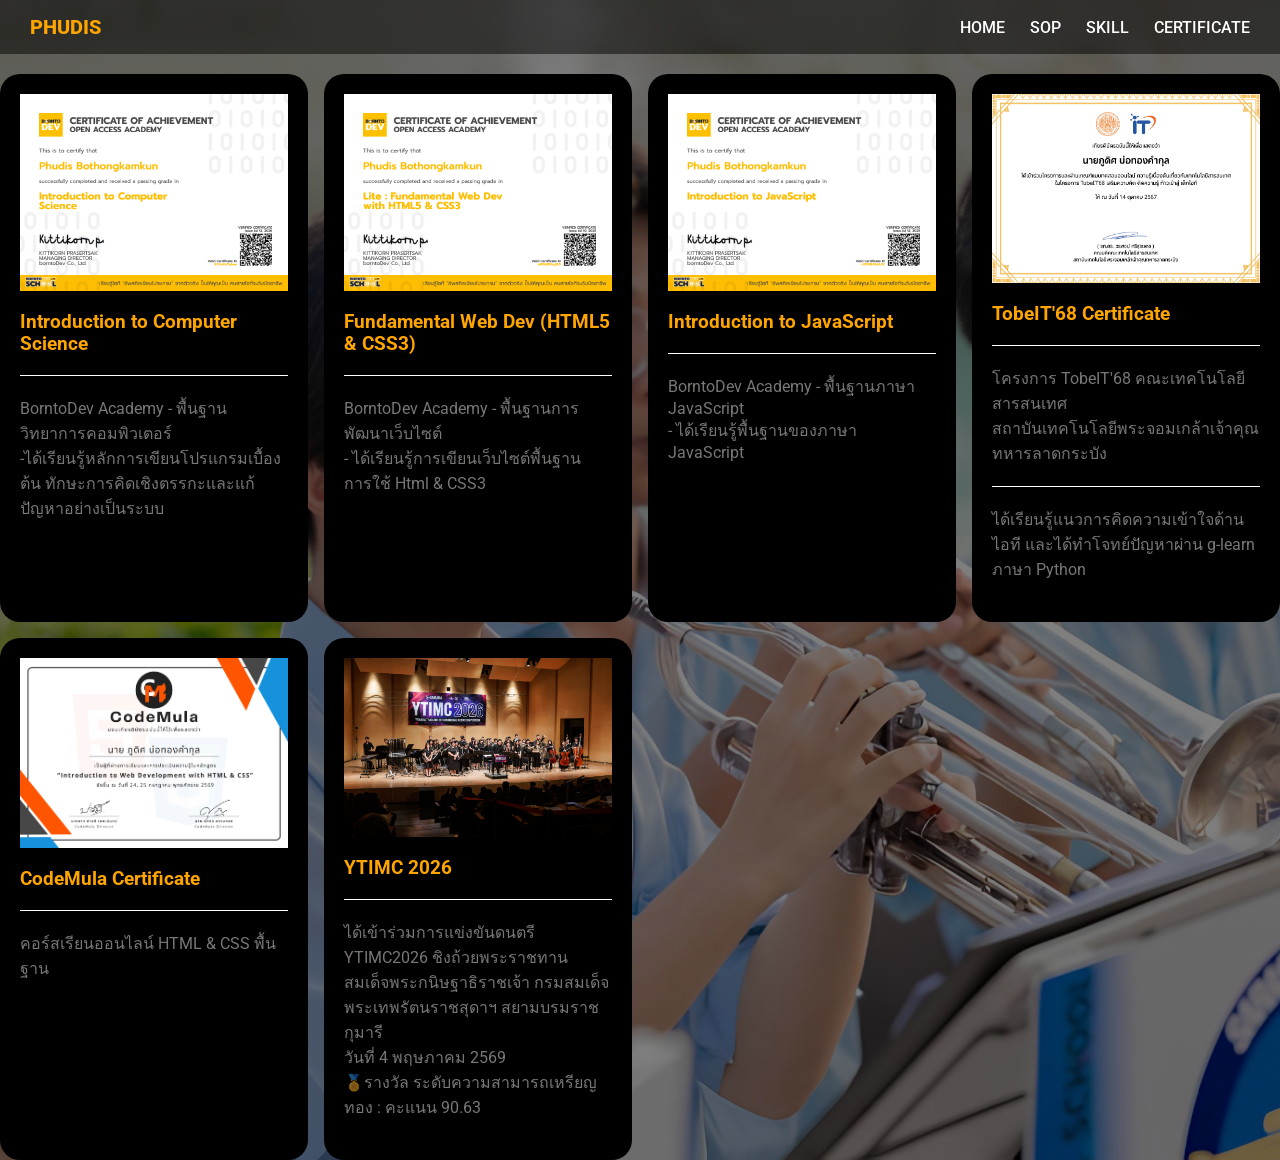
==== certificate.html @ c1fca40e "Add files via upload" ====
<!DOCTYPE html>
<html lang="en">
<head>
    <meta charset="UTF-8">
    <meta name="viewport" content="width=device-width, initial-scale=1.0">
    <link rel="stylesheet" href="style.css">
    <link rel="preconnect" href="https://fonts.googleapis.com">
    <link rel="preconnect" href="https://fonts.gstatic.com" crossorigin>
    <link href="https://fonts.googleapis.com/css2?family=Kanit:ital,wght@0,100;0,200;0,300;0,400;0,500;0,600;0,700;0,800;0,900;1,100;1,200;1,300;1,400;1,500;1,600;1,700;1,800;1,900&family=Noto+Sans:ital,wght@0,100..900;1,100..900&family=Roboto:ital,wght@0,100..900;1,100..900&display=swap" rel="stylesheet">
    <title>Portfolio V2</title>
</head>


<body>
    <nav class="navbar">
        <div class="name">PHUDIS</div>
        <ul class="navlink">
            <li><a href="index.html">HOME</a></li>
            <li><a href="sop.html">SOP</a></li>
            <li><a href="skill.html">SKILL</a></li>
            <li><a href="certificate.html">CERTIFICATE</a></li>
        </ul>
    </nav>
    

    <div class="boxcer">

        <figure class="cerimg">
            <img src="cer/borntodev-academy_Introduction to Computer Science_certificate.png" alt="cer">
            <h3>Introduction to Computer Science</h3>
            <p>BorntoDev Academy - พื้นฐานวิทยาการคอมพิวเตอร์
                <br>
                -ได้เรียนรู้หลักการเขียนโปรแกรมเบื้องต้น ทักษะการคิดเชิงตรรกะและแก้ปัญหาอย่างเป็นระบบ
            </p>
        </figure>

        
        <figure class="cerimg">
            <img src="cer/Fundamental Web Dev with HTML5 & CSS3_certificate.png" alt="cer">
            <h3>Fundamental Web Dev (HTML5 & CSS3)</h3>
            <p>BorntoDev Academy - พื้นฐานการพัฒนาเว็บไซต์
                <br>
                - ได้เรียนรู้การเขียนเว็บไซต์พื้นฐาน การใช้ Html & CSS3
            </p>
        </figure>


        <figure class="cerimg">
            <img src="cer/Introduction to JavaScript_certificate.png" alt="cer">
            <h3>Introduction to JavaScript</h3>
            <p>BorntoDev Academy - พื้นฐานภาษา JavaScript
                <br>
                - ได้เรียนรู้พื้นฐานของภาษา JavaScript 
            </p>
        </figure>


        <figure class="cerimg">
            <img src="cer/tobeit68-online-certificate.jpg" alt="cer">
            <h3>TobeIT'68 Certificate</h3>
            <p>โครงการ TobeIT'68 คณะเทคโนโลยีสารสนเทศ<br>สถาบันเทคโนโลยีพระจอมเกล้าเจ้าคุณทหารลาดกระบัง</p>
            <p>ได้เรียนรู้แนวการคิดความเข้าใจด้านไอที และได้ทำโจทย์ปัญหาผ่าน g-learn ภาษา Python</p>
        </figure>


        <figure class="cerimg">
            <img src="cer/Codemula.png" alt="cer">
            <h3>CodeMula Certificate</h3>
            <p>คอร์สเรียนออนไลน์ HTML & CSS พื้นฐาน</p>
        </figure>


        <figure class="cerimg">
            <img src="img/YTIMC.jpg" alt="cer">
            <h3>YTIMC 2026</h3>
            <p>ได้เข้าร่วมการแข่งขันดนตรี YTIMC2026 ชิงถ้วยพระราชทาน สมเด็จพระกนิษฐาธิราชเจ้า กรมสมเด็จพระเทพรัตนราชสุดาฯ สยามบรมราชกุมารี <br>วันที่ 4 พฤษภาคม 2569
                <br>🏅รางวัล ระดับความสามารถเหรียญทอง : คะแนน 90.63</p>
        </figure>

        


    </div>















</body>


</html>
---- style.css ----
*{
    margin: 0;
    padding: 0;
}

body{
    font-family:  "Roboto", sans-serif;
    background-image: linear-gradient(rgba(0,0,0,0.5), rgba(0,0,0,0.5)), url(img/profile.jpg);
    background-repeat: no-repeat;
    background-size: cover;
    background-position: center;
    min-height: 100vh;
    color: white;
}   

.navbar{
    display: flex;
    justify-content: space-between;
    align-items: center;
    background-color: rgba(0,0,0,0.5);
    color: white;
    padding: 15px 30px;
    font-weight: 500;
}

.navlink{
    list-style: none;
    display: flex;
    gap: 25px;
    margin: 0;
    padding: 0;

}
.navlink a{
    color: white;
    text-decoration: none;

}

.navlink a:hover{
    color: orange;
    text-decoration: underline;
}

.name{
    font-weight: 800;
    font-size: 20px;
    color: orange;
}



.main {
    text-align: center;
    margin-top: 30px;
    display: flex;
    flex-direction: column; /* จัดองค์ประกอบเรียงลงมาเป็นแนวตั้ง */
    justify-content: center; /* จัดให้อยู่ตรงกลางแนวดิ่ง */
    align-items: center;    /* จัดให้อยู่ตรงกลางแนวนอน */
}



.detail {
    display: inline-block;
    margin-top: 50px;
    font-size: 26px;

}

.btn button{
    font-size:20px;
    font-weight: 600;
    margin-top: 20px;
    margin-left: 20px;
    padding: 20px;
    border-radius: 20px;
    background-color: rgba(0,0,0,0.5);
    border-style: none;
    color: white;
    transition: 0.5s ease;

}

.btn button:hover{
    cursor: pointer;
    color: black;
    background-color: rgba(242, 235, 235, 0.5);
}

.aboutme{
    margin: 30px;
    border: 1px solid white;
    padding: 30px;
    border-radius: 20px;
    font-size: 20px;
}

.contact{
    border: 1px solid white;
    border-radius: 20px;
    padding: 20px;
}

.contact img{
    width: 80px;
    margin: 20px;
    
}

.contact h3{
    margin: 20px;
}

/*Skill*/

.mainskill{
    text-align: center;
    margin: 30px;
}

.skillimg{
    display: flex;
    text-align: center;
    align-items: center;
    justify-content: center;
    border: 1px solid white;
    border-radius: 20px;
}

.boxskill {
    display: flex;
    justify-content: center; /* จัดตำแหน่งกล่องให้อยู่ตรงกลางแนวนอน */
    align-items: center;
   ;       /* เว้นระยะห่างและจัดกลาง */
}
.skillimg img{
    width: 80px;
    margin: 10px;
}

/*certificate*/
.boxcer{
    display: grid;
    grid-template-columns: repeat(4, 1fr);
    gap: 16px;
    margin-top: 20px;
}

.cerimg{
    background-color: black;
    padding: 20px;
    border-radius: 20px;
}

.cerimg h3{
    color: orange;
    margin: 20px 0 10px 0 ;
    padding-bottom: 10px;
}

.cerimg p{
    border-top: 1px solid white;
    padding-top: 20px;
    padding-bottom: 20px;
    color: rgba(242, 235, 235, 0.5);
}

.cerimg img{
    width: 100%;
    display: block;
}


/*SOP*/
.mainsop{
    display: flex;
    flex-direction: column; /* จัดองค์ประกอบเรียงลงมาเป็นแนวตั้ง */
    justify-content: center; /* จัดให้อยู่ตรงกลางแนวดิ่ง */
    align-items: center; 
    text-align: center;
    margin-top: 30px;
    
}

.detailsop{
    display: inline-block;
    border: 1px solid white;
    width: 500px;
    padding: 20px;
    margin-top: 20px;
    border-radius: 20px;
    font-weight: 500;
    letter-spacing: 0.5px;
    background-color:rgba(0, 0, 0, 0.503);
    
}

@media (max-width: 600px){
    .boxcer{
        grid-template-columns: repeat(3, 1fr);
    }
}

@media (max-width: 400px){
    .boxcer{
        grid-template-columns: repeat(2, 1fr);
    }
}
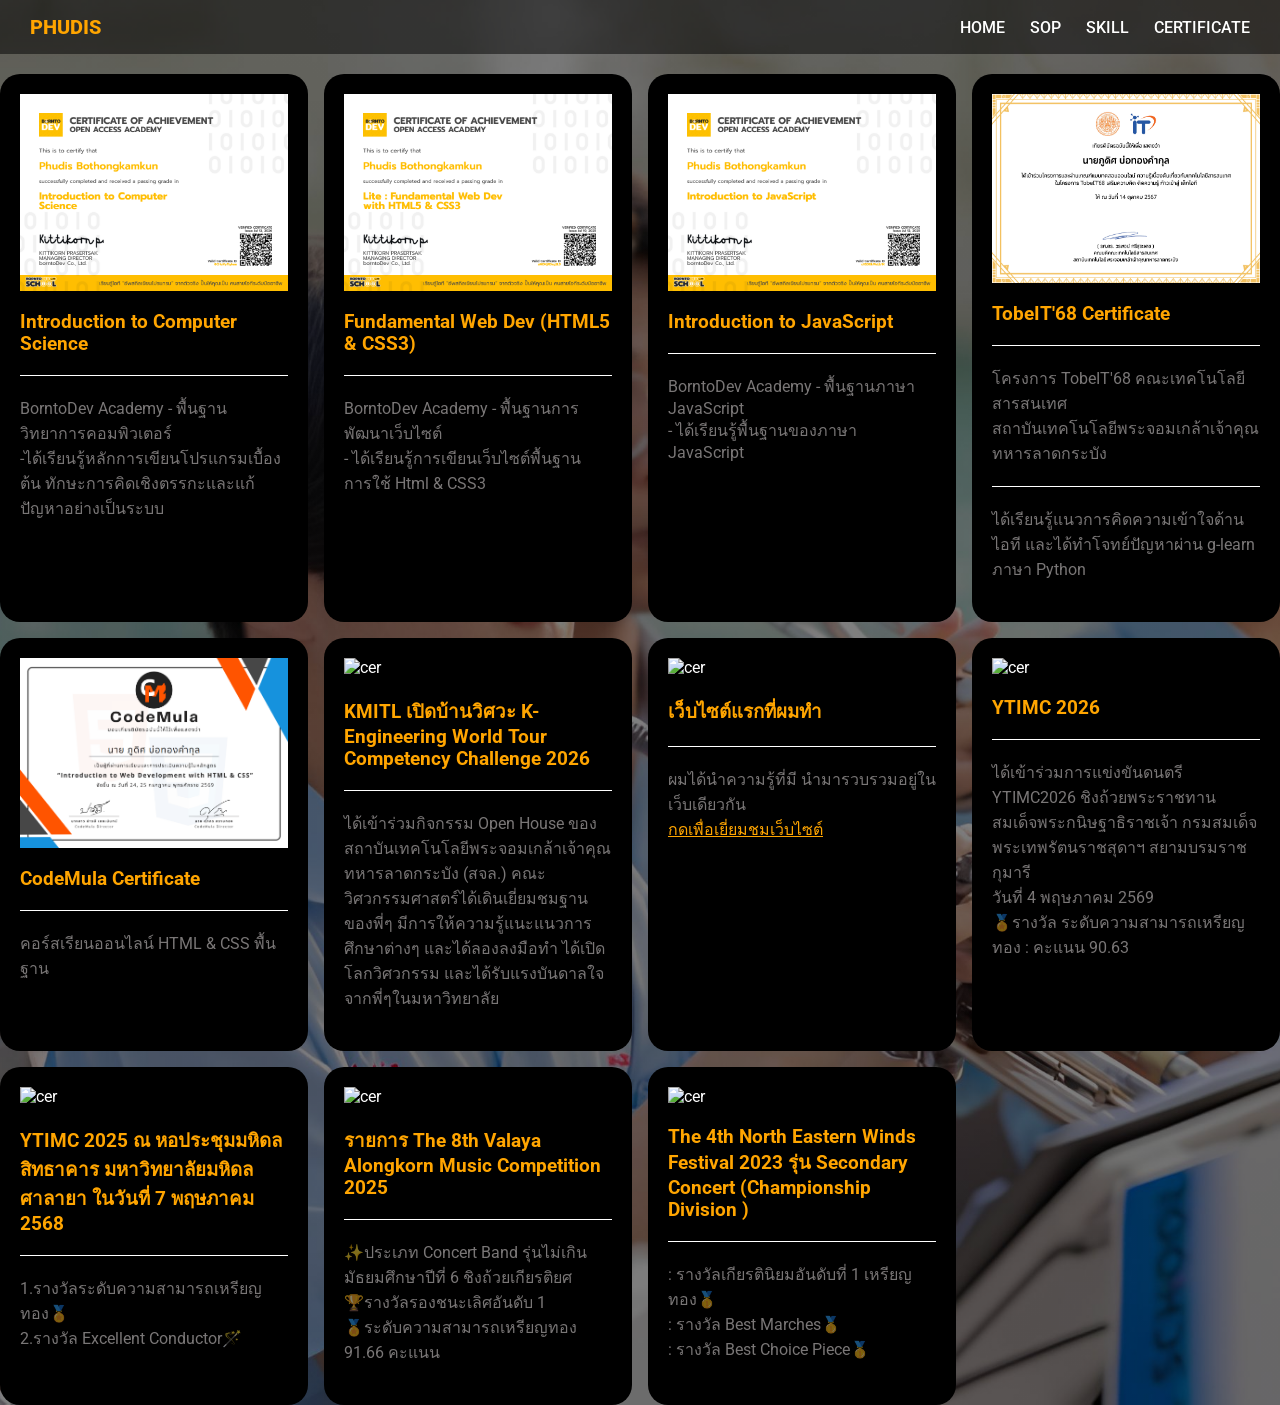
==== commit c4d0c785: "Update certificate.html with additional content" ====
--- a/certificate.html
+++ b/certificate.html
@@ -71,13 +71,50 @@
 
 
         <figure class="cerimg">
-            <img src="img/YTIMC.jpg" alt="cer">
+            <img src="img/KMITL.jpg" alt="cer">
+            <h3>KMITL เปิดบ้านวิศวะ K-Engineering World Tour Competency Challenge 2026</h3>
+            <p>ได้เข้าร่วมกิจกรรม Open House ของสถาบันเทคโนโลยีพระจอมเกล้าเจ้าคุณทหารลาดกระบัง (สจล.) คณะวิศวกรรมศาสตร์ได้เดินเยี่ยมชมฐานของพี่ๆ มีการให้ความรู้แนะแนวการศึกษาต่างๆ และได้ลองลงมือทำ ได้เปิดโลกวิศวกรรม และได้รับแรงบันดาลใจจากพี่ๆในมหาวิทยาลัย</p>
+        </figure>
+
+        <figure class="cerimg">
+            <img src="img/web1.png" alt="cer">
+            <h3>เว็บไซต์แรกที่ผมทำ</h3>
+            <p>ผมได้นำความรู้ที่มี นำมารวบรวมอยู่ในเว็บเดียวกัน<br> 
+                <a href="https://pureportfolioo.vercel.app/" style="color: orange;" target="_blank">กดเพื่อเยี่ยมชมเว็บไซต์</a>
+            </p>
+        </figure>
+        
+
+        <figure class="cerimg">
+            <img src="img/YTIMC2026.jpg" alt="cer">
             <h3>YTIMC 2026</h3>
             <p>ได้เข้าร่วมการแข่งขันดนตรี YTIMC2026 ชิงถ้วยพระราชทาน สมเด็จพระกนิษฐาธิราชเจ้า กรมสมเด็จพระเทพรัตนราชสุดาฯ สยามบรมราชกุมารี <br>วันที่ 4 พฤษภาคม 2569
                 <br>🏅รางวัล ระดับความสามารถเหรียญทอง : คะแนน 90.63</p>
         </figure>
 
+        <figure class="cerimg">
+            <img src="img/YTIMC2025.jpg" alt="cer">
+            <h3>YTIMC 2025 ณ หอประชุมมหิดลสิทธาคาร มหาวิทยาลัยมหิดล ศาลายา ในวันที่ 7 พฤษภาคม 2568 </h3>
+            <p>1.รางวัลระดับความสามารถเหรียญทอง🏅
+                <br>2.รางวัล Excellent Conductor🪄</p>
+        </figure>
+
+        <figure class="cerimg">
+            <img src="img/Vamc2025.jpg" alt="cer">
+            <h3>รายการ The 8th Valaya Alongkorn Music Competition 2025 </h3>
+            <p>✨ประเภท Concert Band รุ่นไม่เกินมัธยมศึกษาปีที่ 6 ชิงถ้วยเกียรติยศ 
+            <br>🏆รางวัลรองชนะเลิศอันดับ 1 
+            <br>🏅ระดับความสามารถเหรียญทอง 91.66 คะแนน</p>
+        </figure>
         
+        <figure class="cerimg">
+            <img src="img/โคราช 2023.jpg" alt="cer">
+            <h3>The 4th North Eastern Winds Festival 2023 รุ่น Secondary Concert (Championship Division )</h3>
+            <p>: รางวัลเกียรตินิยมอันดับที่ 1 เหรียญทอง🥇
+                <br>: รางวัล Best Marches🥇
+                <br>: รางวัล Best Choice Piece🥇</p>
+        </figure>
+
 
 
     </div>
@@ -99,4 +136,4 @@
 </body>
 
 
-</html>+</html>
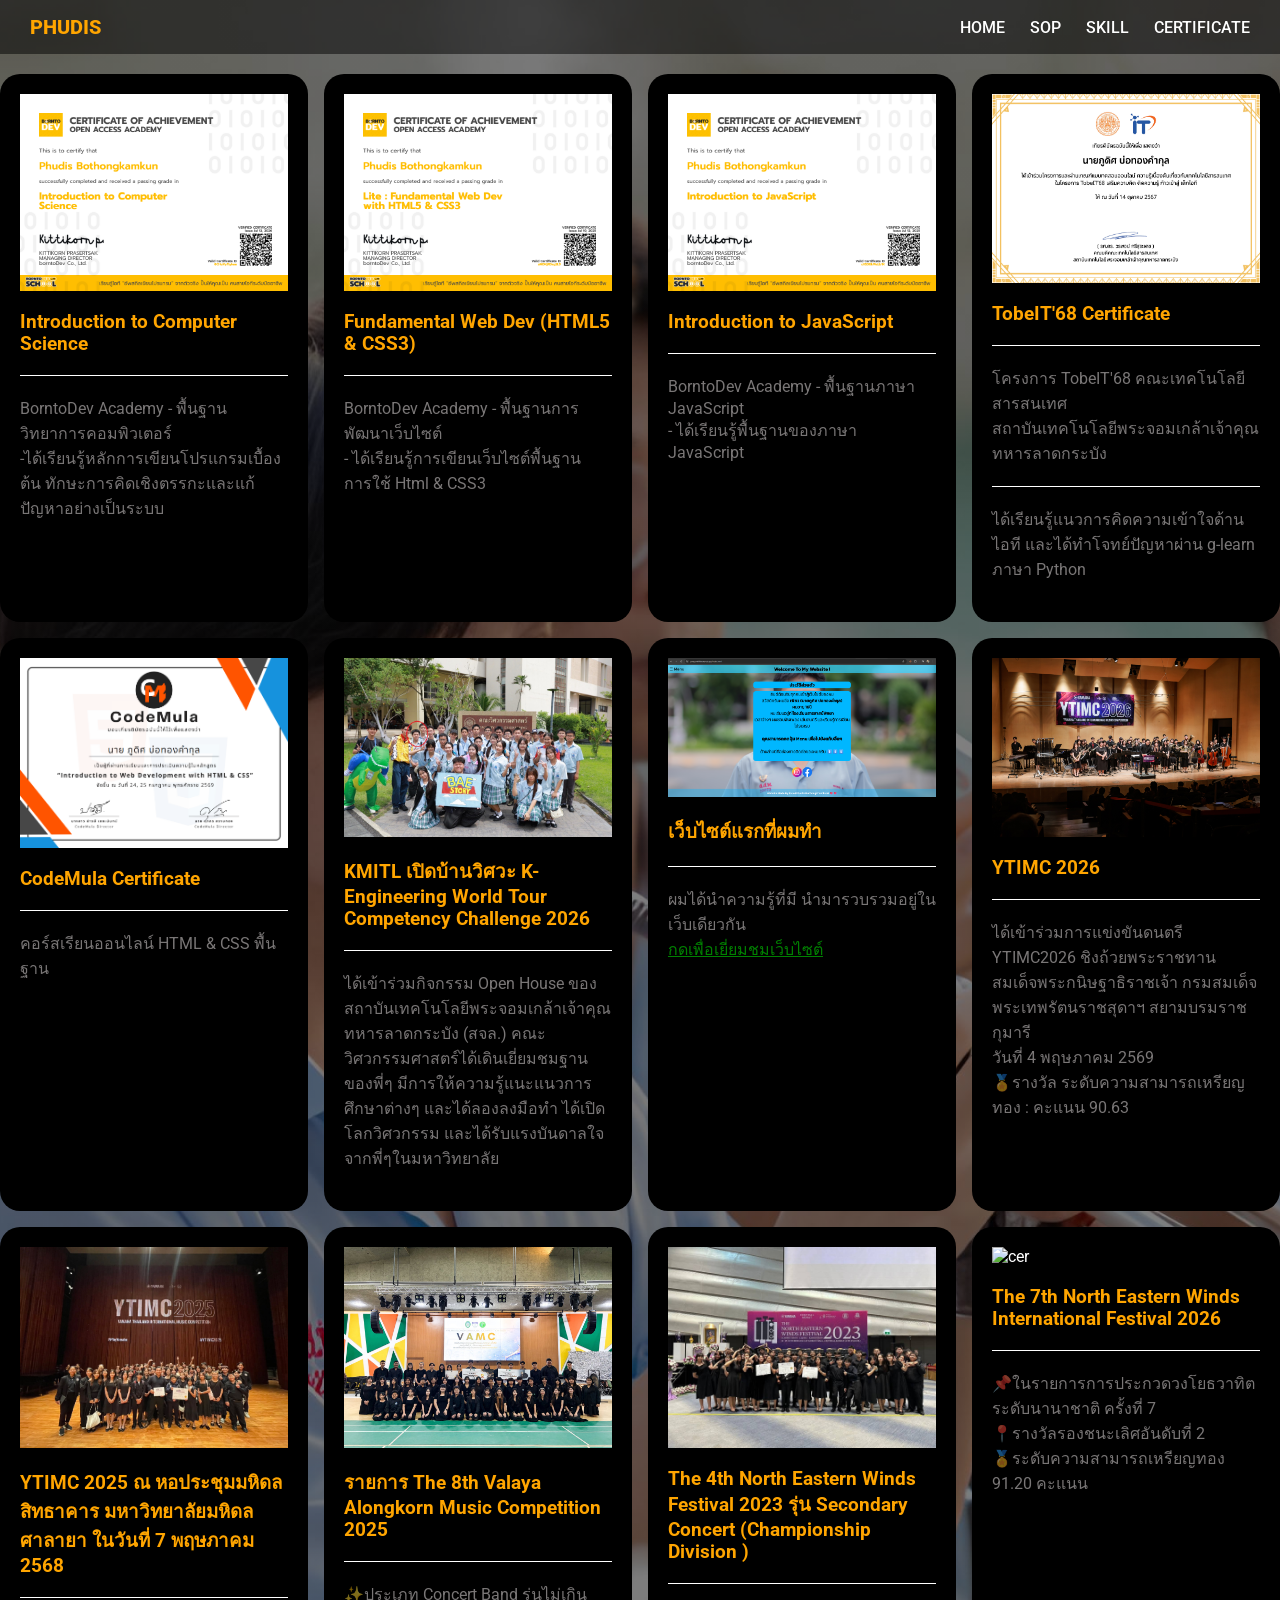
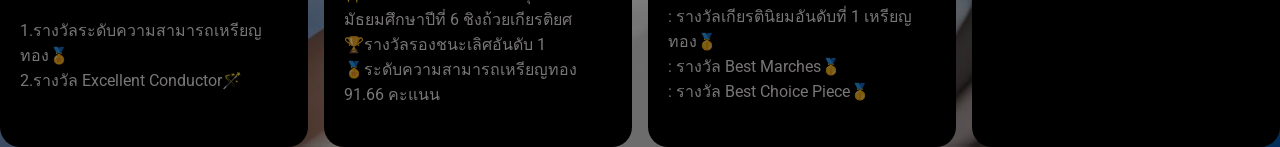
==== commit ebf9cc88: "Update certificate.html" ====
--- a/certificate.html
+++ b/certificate.html
@@ -80,7 +80,7 @@
             <img src="img/web1.png" alt="cer">
             <h3>เว็บไซต์แรกที่ผมทำ</h3>
             <p>ผมได้นำความรู้ที่มี นำมารวบรวมอยู่ในเว็บเดียวกัน<br> 
-                <a href="https://pureportfolioo.vercel.app/" style="color: orange;" target="_blank">กดเพื่อเยี่ยมชมเว็บไซต์</a>
+                <a href="https://pureportfolioo.vercel.app/" style="color: green;" target="_blank">กดเพื่อเยี่ยมชมเว็บไซต์</a>
             </p>
         </figure>
         
@@ -116,6 +116,18 @@
         </figure>
 
 
+        <figure class="cerimg">
+            <img src="img/โคราช 2026.jpg" alt="cer">
+            <h3>The 7th North Eastern Winds International Festival 2026</h3>
+            <p>📌ในรายการการประกวดวงโยธวาทิตระดับนานาชาติ ครั้งที่ 7
+                <br>
+                📍รางวัลรองชนะเลิศอันดับที่ 2
+                <br>
+                🏅ระดับความสามารถเหรียญทอง 91.20 คะแนน
+            </p>
+        </figure>
+
+
 
     </div>
 
